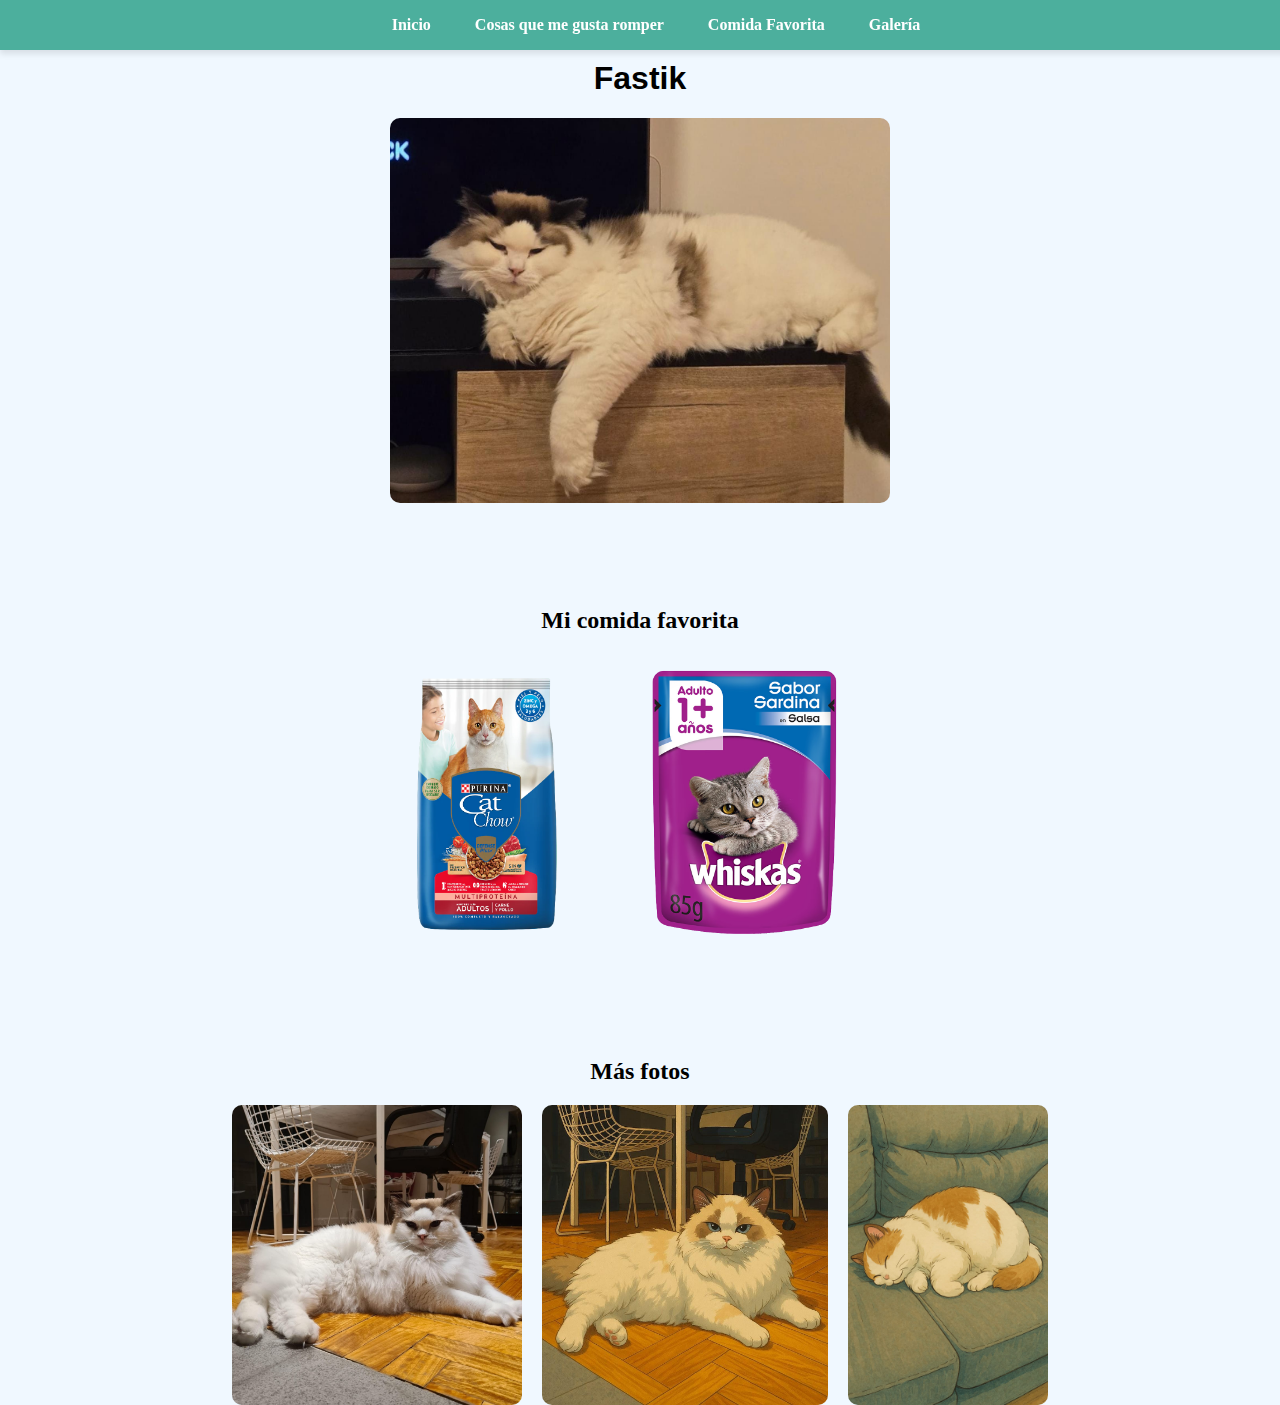
==== index.html @ b90434d7 "save" ====
<!DOCTYPE html>
<html lang="en">
<head>
    <meta charset="UTF-8">
    <meta name="viewport" content="width=device-width, initial-scale=1.0">
    <title>Fastik</title>
    <link rel="stylesheet" href="styles.css">
</head>
<body>
    <header>
        <nav class="navbar">
            <a href="./index.html" class="nav-link">Inicio</a>
            <a href="./tablas.html" class="nav-link">Cosas que me gusta romper</a>
            <a href="#comida" class="nav-link">Comida Favorita</a>
            <a href="#galeria" class="nav-link">Galería</a>
        </nav>
    </header>

    <main style="text-align: center;">
        <h1>Fastik</h1>
        <img src="img/fastik1.jpeg" alt="Foto fastik" style="width: 500px; height: auto; border-radius: 10px;">
    </main>
    <div id="comida"></div>
    <div style="margin-top: 100px; text-align: center;">
        <h2>Mi comida favorita</h2>
        <div style="display: flex; justify-content: center; gap: 20px; margin-top: 20px;">
            <a href="https://www.purina.com.ar/catchow" target="_blank">
                <img src="img/purina-catchow.webp" alt="Purina" style="height: 300px; width: auto; border-radius: 10px;">
            </a>
            <a href="https://www.whiskas.com.ar/" target="_blank">
                <img src="img/whiskas-sobrecito.avif" alt="Whiskas" style="height: 300px; width: auto; border-radius: 10px;">
            </a>
        </div>
    </div>
    <div id="galeria" style="margin-top: 100px; text-align: center;">
        <h2>Más fotos</h2>
        <div style="display: flex; justify-content: center; gap: 20px; margin-top: 20px;">
            <img src="img/fastik2.jpeg" alt="Fastik2" style="height: 300px; width: auto; border-radius: 10px;">
            <img src="img/fastikanimado1.jpeg" alt="Fastik Animado" style="height: 300px; width: auto; border-radius: 10px;">
            <img src="img/fastikanimado2.jpeg" alt="Fastik Animado2" style="height: 300px; width: auto; border-radius: 10px;">
        </div>
    </div>
</body>
</html>
---- styles.css ----
body {
    background-color: #f0f8ff;
    margin-top: 60px;
    margin-bottom: 0px;
    margin-left: 0px;
    margin-right: 0px;
}

.navbar {
    background-color: #4caf9d;
    padding: 1rem;
    text-align: center;
    box-shadow: 0 4px 6px rgba(0, 0, 0, 0.1);
    position: fixed;
    top: 0;
    width: 100%;
    z-index: 1000;
}

nav a {
    margin: 0 20px;
    text-decoration: none;
    color: white;
    font-weight: bold;
    transition: color 0.3s ease;
}

nav a:hover {
    color: #ffdd57;
}
h1 {
    text-align: center;
    font-family: Arial, sans-serif;
}
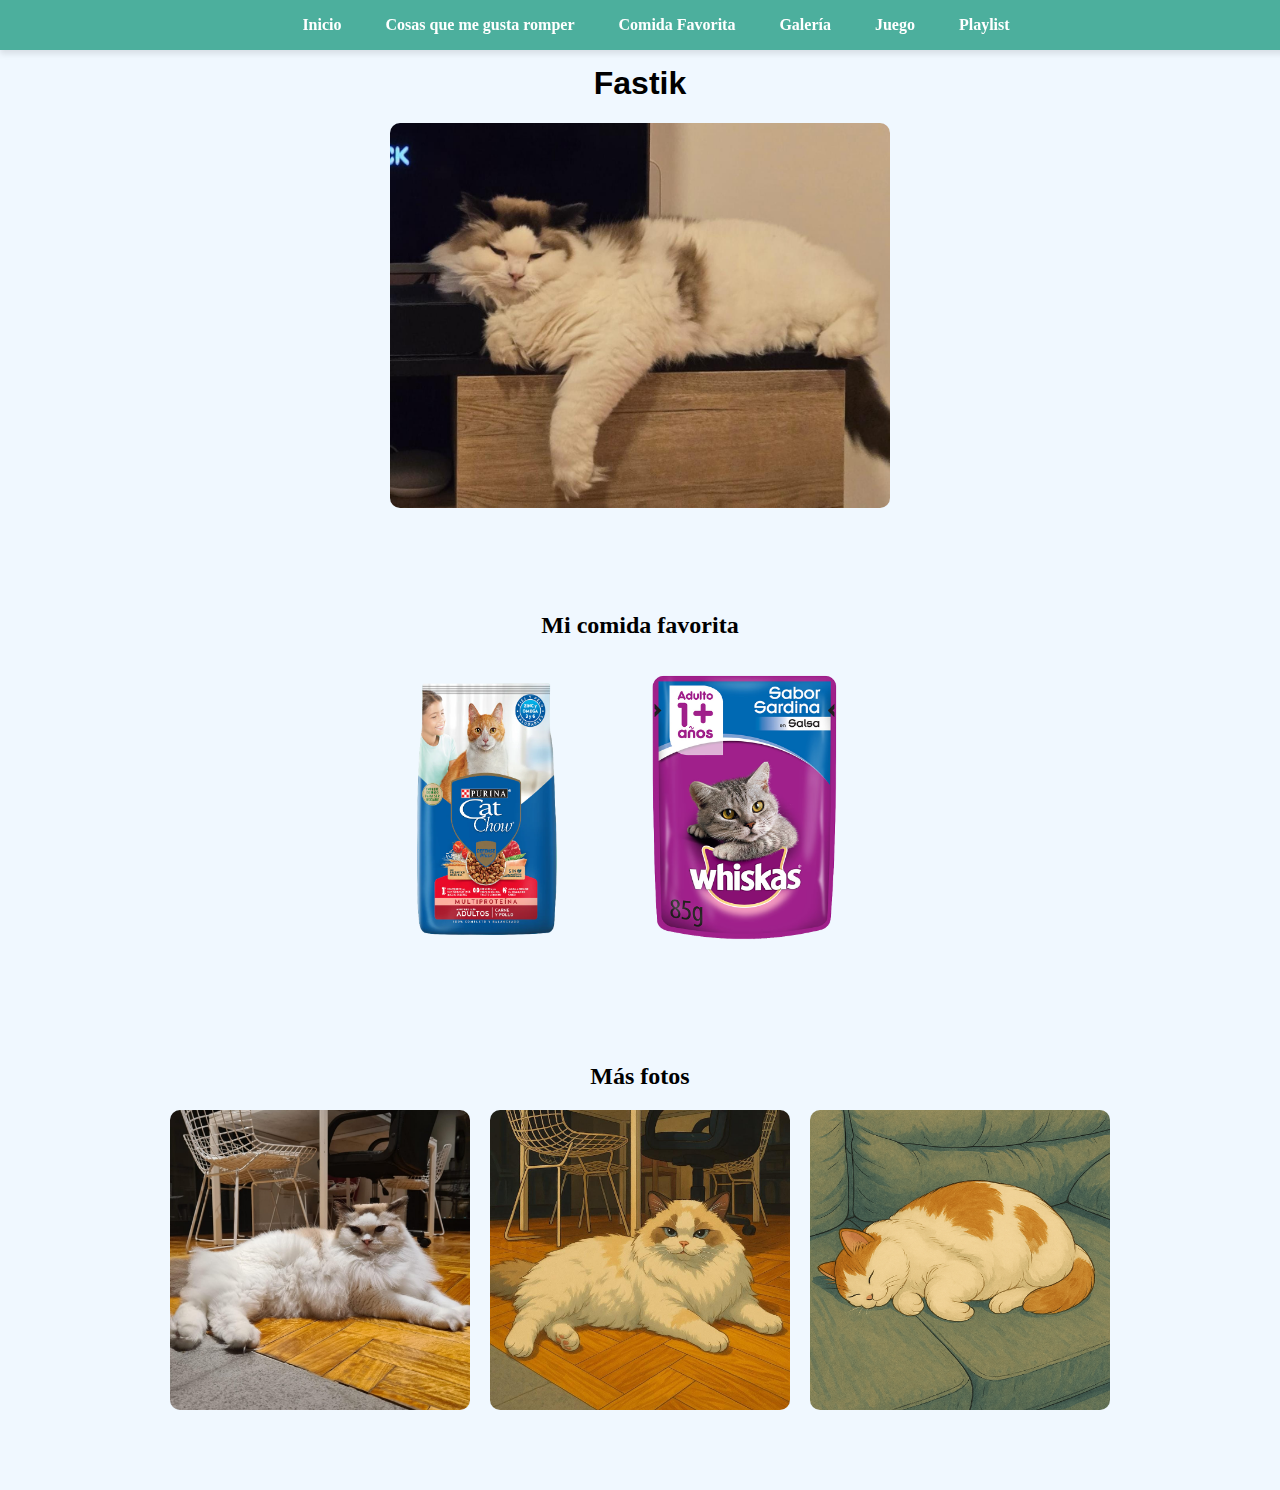
==== commit 45e02b6c: "save" ====
--- a/index.html
+++ b/index.html
@@ -11,13 +11,15 @@
         <nav class="navbar">
             <a href="./index.html" class="nav-link">Inicio</a>
             <a href="./tablas.html" class="nav-link">Cosas que me gusta romper</a>
-            <a href="#comida" class="nav-link">Comida Favorita</a>
-            <a href="#galeria" class="nav-link">Galería</a>
+            <a href="./index.html#comida" class="nav-link">Comida Favorita</a>
+            <a href="./index.html#galeria" class="nav-link">Galería</a>
+            <a href="./juego.html" class="nav-link">Juego</a>
+            <a href="./playlist.html" class="nav-link">Playlist</a>
         </nav>
     </header>
 
     <main style="text-align: center;">
-        <h1>Fastik</h1>
+        <h1 style="padding-top: 15px;">Fastik</h1>
         <img src="img/fastik1.jpeg" alt="Foto fastik" style="width: 500px; height: auto; border-radius: 10px;">
     </main>
     <div id="comida"></div>
@@ -32,12 +34,12 @@
             </a>
         </div>
     </div>
-    <div id="galeria" style="margin-top: 100px; text-align: center;">
+    <div id="galeria" style="margin-top: 100px; text-align: center; padding-bottom: 5rem;">
         <h2>Más fotos</h2>
         <div style="display: flex; justify-content: center; gap: 20px; margin-top: 20px;">
-            <img src="img/fastik2.jpeg" alt="Fastik2" style="height: 300px; width: auto; border-radius: 10px;">
-            <img src="img/fastikanimado1.jpeg" alt="Fastik Animado" style="height: 300px; width: auto; border-radius: 10px;">
-            <img src="img/fastikanimado2.jpeg" alt="Fastik Animado2" style="height: 300px; width: auto; border-radius: 10px;">
+            <img src="img/fastik2.jpeg" alt="Fastik2" style="height: 300px; width: 300px; border-radius: 10px;">
+            <img src="img/fastikanimado1.jpeg" alt="Fastik Animado" style="height: 300px; width: 300px; border-radius: 10px;">
+            <img src="img/fastikanimado2.png" alt="Fastik Animado2" style="height: 300px; width: 300px; border-radius: 10px;">
         </div>
     </div>
 </body>
--- a/styles.css
+++ b/styles.css
@@ -1,6 +1,6 @@
 body {
     background-color: #f0f8ff;
-    margin-top: 60px;
+    margin-top: 50px;
     margin-bottom: 0px;
     margin-left: 0px;
     margin-right: 0px;
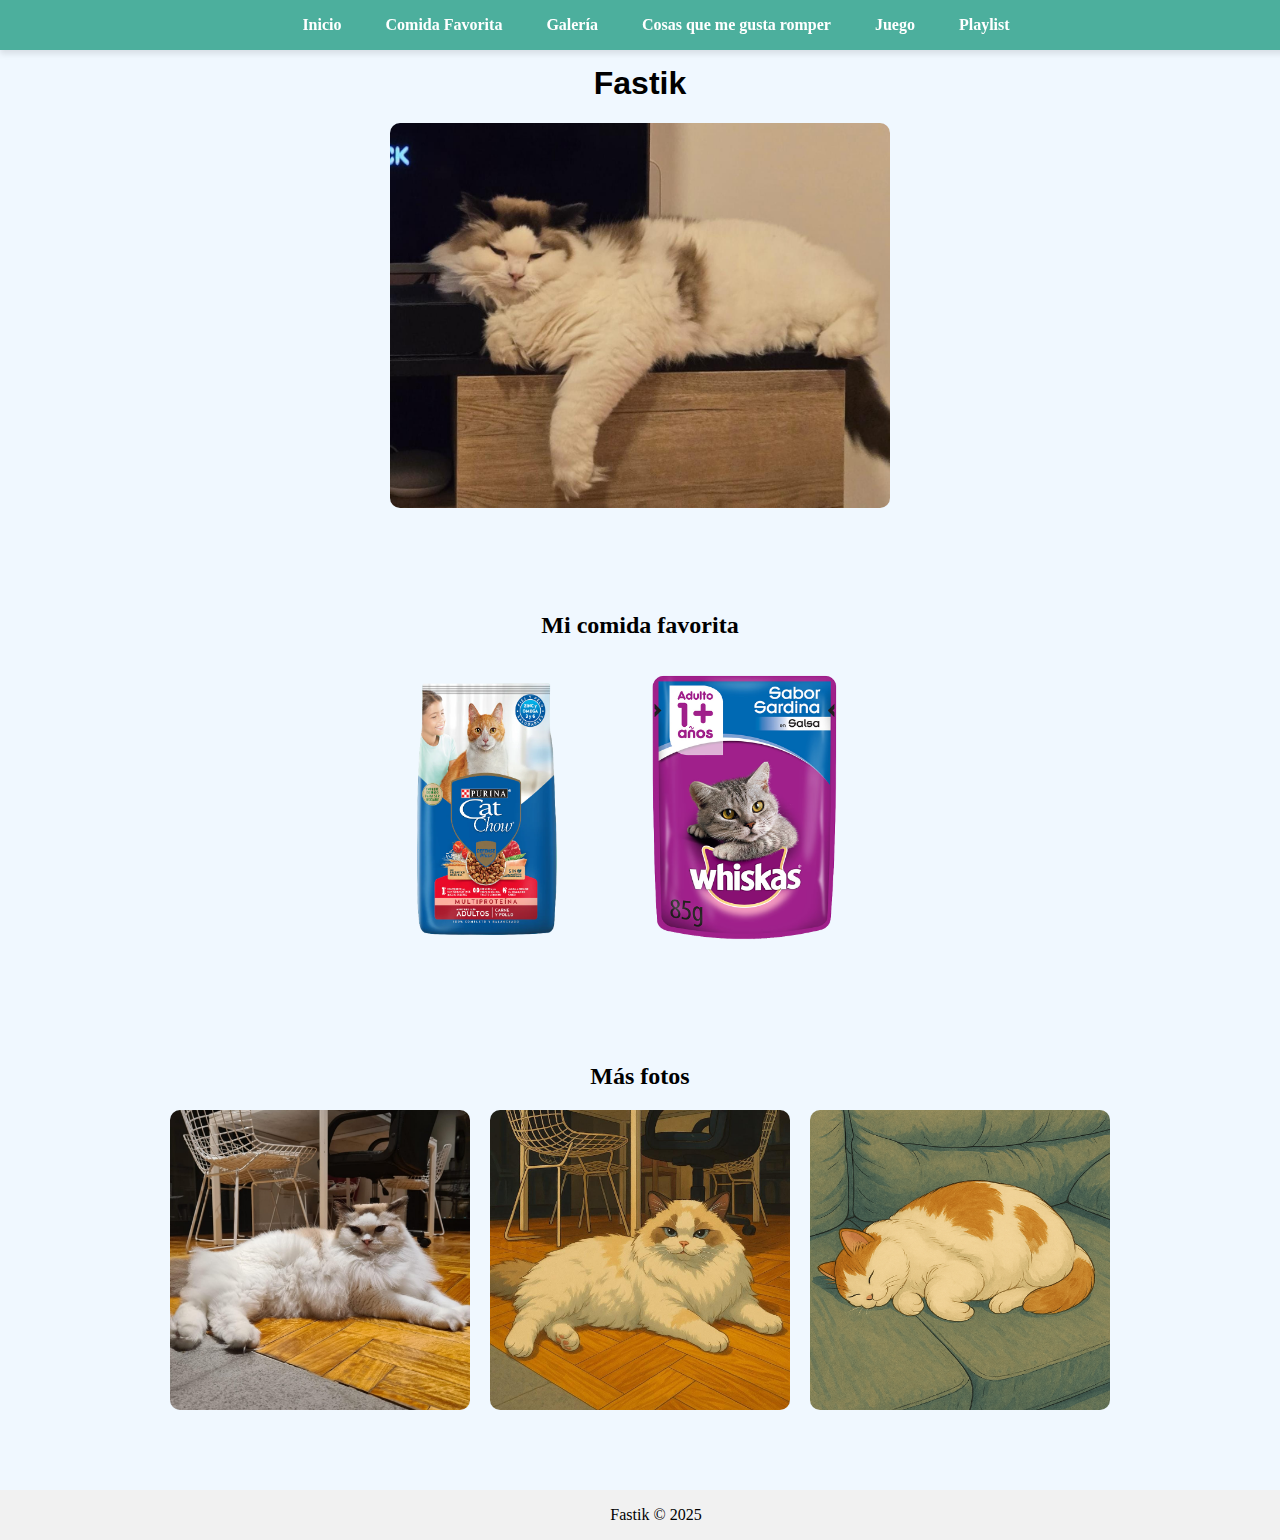
==== commit ff4c642f: "save" ====
--- a/index.html
+++ b/index.html
@@ -10,9 +10,9 @@
     <header>
         <nav class="navbar">
             <a href="./index.html" class="nav-link">Inicio</a>
-            <a href="./tablas.html" class="nav-link">Cosas que me gusta romper</a>
             <a href="./index.html#comida" class="nav-link">Comida Favorita</a>
             <a href="./index.html#galeria" class="nav-link">Galería</a>
+            <a href="./tablas.html" class="nav-link">Cosas que me gusta romper</a>
             <a href="./juego.html" class="nav-link">Juego</a>
             <a href="./playlist.html" class="nav-link">Playlist</a>
         </nav>
@@ -42,5 +42,8 @@
             <img src="img/fastikanimado2.png" alt="Fastik Animado2" style="height: 300px; width: 300px; border-radius: 10px;">
         </div>
     </div>
+    <footer>
+        Fastik &copy; 2025
+    </footer>
 </body>
 </html>--- a/styles.css
+++ b/styles.css
@@ -31,4 +31,12 @@
 h1 {
     text-align: center;
     font-family: Arial, sans-serif;
+}
+
+footer {
+    text-align: center;
+    padding: 1rem;
+    background-color: #f1f1f1;
+    bottom: 0;
+    width: 100%;
 }